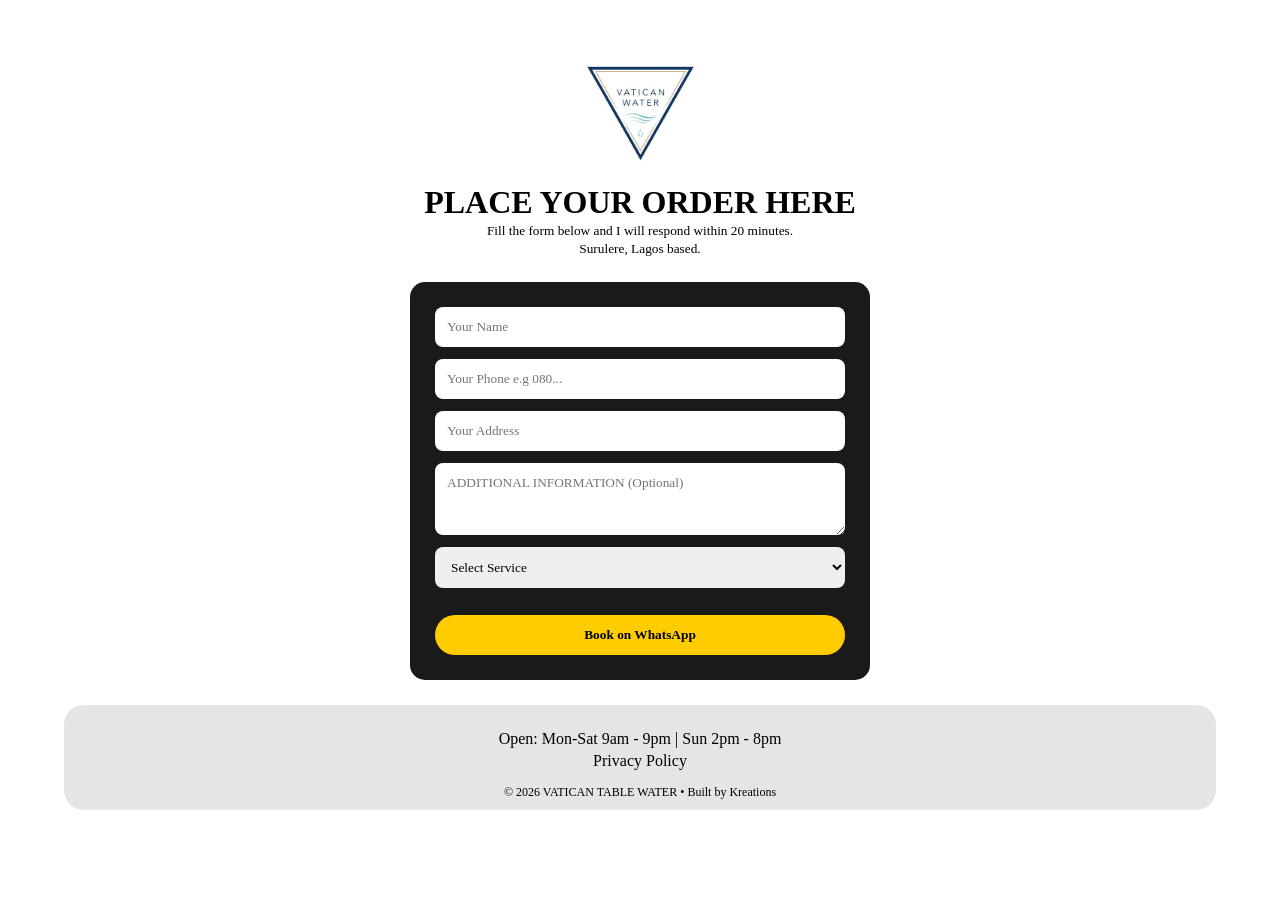
==== index.html @ 91129c27 "first push" ====
<!DOCTYPE html>
<html lang="en">
<head>
  <meta charset="UTF-8">
  <meta name="viewport" content="width=device-width, initial-scale=1.0">
  <title>Vatican Table Water - Place Order</title>
  <link rel="stylesheet" href="style.css">
</head>
<body>
    <header>
      <div class="head-flex">
        <div class="logo">
          <a href="index.html"><img src="images/v-400.jpg" alt="Vatican Table Water Logo" width="150" height="150"></a>
        </div>
      </div>
    </header>

    <main>
      <div class="form-container">
        <h1>PLACE YOUR ORDER HERE</h1>
        <p><small>Fill the form below and I will respond within 20 minutes. <br> Surulere, Lagos based.</small></p>
        
        <form id="orderForm" onsubmit="sendToWhatsApp(event)">
          <input type="text" id="name" placeholder="Your Name" required>
          <input type="tel" id="phone" placeholder="Your Phone e.g 080..." required>
          <input type="text" id="address" placeholder="Your Address" required>
          <textarea id="add-info" rows="3" placeholder="ADDITIONAL INFORMATION (Optional)"></textarea>
          <select id="service" required>
            <option value="">Select Service</option>
            <option value="Full Set(10 Bags) - ₦3,800">Full Set(10Bags) - ₦3,800</option>
            <option value="2 Sets(20 Bags) - ₦7,200">2 Sets(20 Bags) - ₦7,200</option>
            <option value="5 Sets(50 Bags) - ₦18,600">5 Sets(50 Bags) - ₦18,600</option>
            <option value="Deca Set(100 Bags) - ₦32000">Deca Set(100 Bags) - ₦32000</option>
          </select>
          <button class="btn" type="submit">Book on WhatsApp</button>
        </form>
        <p id="successMsg" style="display:none; margin-top:15px; color:green; font-weight:700;">THANK YOU FOR YOUR ORDER, I WILL GET IN TOUCH WITH YOU SHORTLY.</p>
      </div>
    </main>

    <footer>
      <p style="margin-top:15px">Open: Mon-Sat 9am - 9pm | Sun 2pm - 8pm</p>
      <p style="margin: 4px;">Privacy Policy</p>
      <p style="margin-top:15px;font-size:12px">© 2026 VATICAN TABLE WATER • Built by Kreations</p>
    </footer>

<script>
function sendToWhatsApp(e){
  e.preventDefault(); // stops page from reloading

  // CHANGE THIS TO YOUR NUMBER - use format 2348012345678 (no +)
  const myNumber = "2349156002887"; 

  const name = document.getElementById('name').value.trim();
  const phone = document.getElementById('phone').value.trim();
  const address = document.getElementById('address').value.trim();
  const info = document.getElementById('add-info').value.trim();
  const service = document.getElementById('service').value;

  if(!service){
    alert("Please select a service");
    return;
  }

  const message = `*NEW VATICAN WATER ORDER*%0A%0A*Name:* ${name}%0A*Phone:* ${phone}%0A*Address:* ${address}%0A*Order:* ${service}%0A*Extra Info:* ${info ? info : 'None'}`;

  // Show thank you message on page
  document.getElementById('successMsg').style.display = 'block';
  document.getElementById('orderForm').reset();

  // Small delay so user sees the thank you message before WhatsApp opens
  setTimeout(() => {
    const url = `https://wa.me/${myNumber}?text=${message}`;
    window.open(url, '_blank');
  }, 1000);
}
</script>
</body>
</html>
---- style.css ----
*{
  margin: 0;
  padding: 0;
  box-sizing: border-box;
  font-family: inherit;
}

:root{
  --BIG-PAD: 30px 5%;
}
body{
  padding: var(--BIG-PAD)
}
.head-flex{
  display: flex;
  justify-content: center;
  align-items: center;
}
.logo{
  max-width: 200px;
  height: auto;
}
.nav-links{
  display: flex;
}
.nav-links a{
  text-decoration: none;
}
.nav-links li{
  list-style: none;
  margin: 4px;
  padding: 3px;
  font-size: 20px;
  background: transparent;
  border-radius: 4px;
  text-shadow: 1px 0 1px black;
}
.nav-links li::after{
  content: '';
  width: 0%;
  height: 2px;
  background: #f44336;
  display: block;
  margin: auto;
  transition: 0.5s;
}
.nav-links li:hover::after{
  width: 100%;
}
.form-container, h1 p{
  text-align: center;
}
form{
  display:flex;
  flex-direction:column;
  gap:12px;
  max-width:460px;
  margin:25px auto;
  background:#1a1a1a;
  padding:25px;
  border-radius:15px;
}
input,select,textarea{
  padding:12px;
  border-radius:8px;
  border:none;
  outline:none;
}
.btn{
  background:#ffcc00;
  color:#000;padding:12px 28px;
  border:none;border-radius:30px;
  font-weight:700;cursor:pointer;
  text-decoration:none;display:inline-block;
  margin-top:15px;
}
footer{
  background:#0000001a;
  text-align:center;
  padding:10px;
  border-radius: 20px;
  color: #000;
}


@media(max-width:768px){
  .nav-links li{
    font-size: 12px;
  }
}
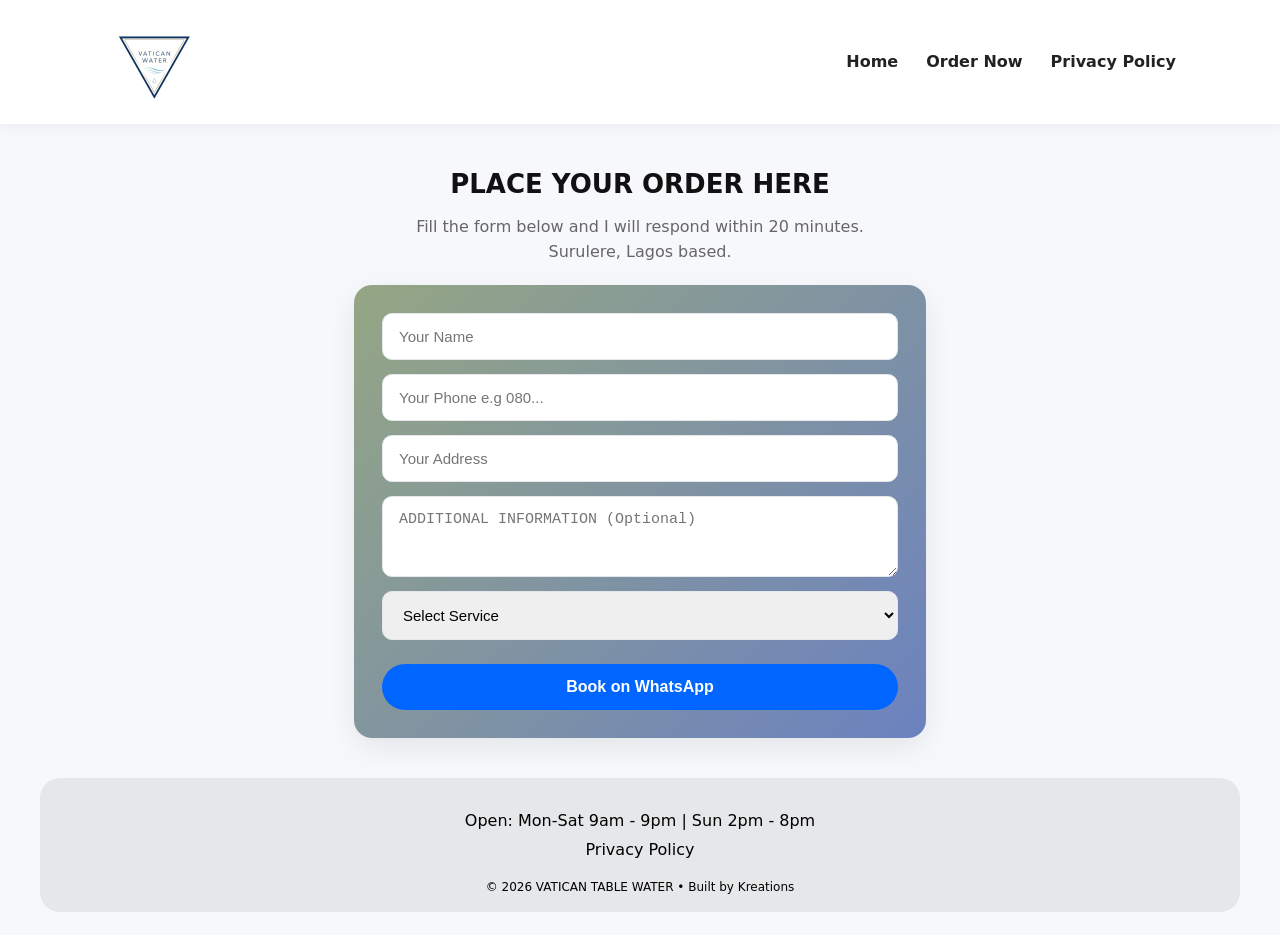
==== commit 6e9d8f8a: "updated html, css and js files and added menu for mobile" ====
--- a/index.html
+++ b/index.html
@@ -8,17 +8,25 @@
 </head>
 <body>
     <header>
-      <div class="head-flex">
-        <div class="logo">
-          <a href="index.html"><img src="images/v-400.jpg" alt="Vatican Table Water Logo" width="150" height="150"></a>
-        </div>
-      </div>
-    </header>
+  <nav>
+    <div class="logo">
+  <a href="index.html"><img src="images/v-400.jpg" alt="Vatican Table Water Logo"></a>
+</div>
+    <ul class="nav-links" id="navLinks">
+      <li><a href="index.html">Home</a></li>
+      <li><a href="#book">Order Now</a></li>
+      <li><a href="privacy.html">Privacy Policy</a></li>
+    </ul>
+    <div class="hamburger" id="hamburger">☰</div>
+  </nav>
+</header>
 
     <main>
       <div class="form-container">
-        <h1>PLACE YOUR ORDER HERE</h1>
-        <p><small>Fill the form below and I will respond within 20 minutes. <br> Surulere, Lagos based.</small></p>
+       <div class="" id="book">
+         <h1>PLACE YOUR ORDER HERE</h1>
+        <p>Fill the form below and I will respond within 20 minutes.<br> Surulere, Lagos based.</p>
+       </div>
         
         <form id="orderForm" onsubmit="sendToWhatsApp(event)">
           <input type="text" id="name" placeholder="Your Name" required>
@@ -27,7 +35,7 @@
           <textarea id="add-info" rows="3" placeholder="ADDITIONAL INFORMATION (Optional)"></textarea>
           <select id="service" required>
             <option value="">Select Service</option>
-            <option value="Full Set(10 Bags) - ₦3,800">Full Set(10Bags) - ₦3,800</option>
+            <option value="Full Set(10 Bags) - ₦3,800">1 Set(10Bags) - ₦3,800</option>
             <option value="2 Sets(20 Bags) - ₦7,200">2 Sets(20 Bags) - ₦7,200</option>
             <option value="5 Sets(50 Bags) - ₦18,600">5 Sets(50 Bags) - ₦18,600</option>
             <option value="Deca Set(100 Bags) - ₦32000">Deca Set(100 Bags) - ₦32000</option>
@@ -44,36 +52,6 @@
       <p style="margin-top:15px;font-size:12px">© 2026 VATICAN TABLE WATER • Built by Kreations</p>
     </footer>
 
-<script>
-function sendToWhatsApp(e){
-  e.preventDefault(); // stops page from reloading
-
-  // CHANGE THIS TO YOUR NUMBER - use format 2348012345678 (no +)
-  const myNumber = "2349156002887"; 
-
-  const name = document.getElementById('name').value.trim();
-  const phone = document.getElementById('phone').value.trim();
-  const address = document.getElementById('address').value.trim();
-  const info = document.getElementById('add-info').value.trim();
-  const service = document.getElementById('service').value;
-
-  if(!service){
-    alert("Please select a service");
-    return;
-  }
-
-  const message = `*NEW VATICAN WATER ORDER*%0A%0A*Name:* ${name}%0A*Phone:* ${phone}%0A*Address:* ${address}%0A*Order:* ${service}%0A*Extra Info:* ${info ? info : 'None'}`;
-
-  // Show thank you message on page
-  document.getElementById('successMsg').style.display = 'block';
-  document.getElementById('orderForm').reset();
-
-  // Small delay so user sees the thank you message before WhatsApp opens
-  setTimeout(() => {
-    const url = `https://wa.me/${myNumber}?text=${message}`;
-    window.open(url, '_blank');
-  }, 1000);
-}
-</script>
+<script src="js/main.js"></script>
 </body>
 </html>
--- a/style.css
+++ b/style.css
@@ -2,90 +2,173 @@
   margin: 0;
   padding: 0;
   box-sizing: border-box;
-  font-family: inherit;
+}
+body{
+  font-family: 'Segoe UI', system-ui, -apple-system, sans-serif;
+  background: #f7f8fb;
+  color: #111;
+  line-height: 1.6;
 }
 
-:root{
-  --BIG-PAD: 30px 5%;
+/* HEADER */
+header{
+  background:#fff;
+  box-shadow:0 2px 15px rgba(0,0,0,.06);
+  position:sticky;
+  top:0;
+  z-index:100;
 }
-body{
-  padding: var(--BIG-PAD)
+nav{
+  display:flex;
+  justify-content:space-between;
+  align-items:center;
+  max-width:1200px;
+  margin:0 auto;
+  padding:12px 5%;
 }
-.head-flex{
-  display: flex;
-  justify-content: center;
-  align-items: center;
-}
-.logo{
-  max-width: 200px;
-  height: auto;
+.logo img{
+  width:100px;
+  height:100px;
+  object-fit:cover;
+  border-radius:50%;
+  display:block;
 }
 .nav-links{
-  display: flex;
+  display:flex;
+  gap:28px; 
+  list-style:none;
+  align-items:center;
 }
 .nav-links a{
-  text-decoration: none;
+  text-decoration:none;
+  font-size:16px;
+  color:#222;
+  font-weight:600;
+  position:relative;
+  padding-bottom:3px;
 }
-.nav-links li{
-  list-style: none;
-  margin: 4px;
-  padding: 3px;
-  font-size: 20px;
-  background: transparent;
-  border-radius: 4px;
-  text-shadow: 1px 0 1px black;
+.nav-links a::after{
+  content:'';
+  position:absolute;
+  left:0;
+  bottom:0;
+  width:0;
+  height:2px;
+  background:#0066ff;
+  transition:0.3s;
 }
-.nav-links li::after{
-  content: '';
-  width: 0%;
-  height: 2px;
-  background: #f44336;
-  display: block;
-  margin: auto;
-  transition: 0.5s;
+.nav-links a:hover::after{
+  width:100%;
 }
-.nav-links li:hover::after{
-  width: 100%;
+.hamburger{
+  display:none;
+  font-size:30px;
+  cursor:pointer;
+  line-height:1;
+  user-select:none;
 }
-.form-container, h1 p{
-  text-align: center;
+
+/* FORM AREA */
+.form-container{
+  max-width:700px;
+  margin:40px auto;
+  text-align:center;
+  padding:0 5%;
+}
+#book h1{
+  font-size:26px;
+  margin-bottom:8px;
+}
+#book p{
+  color:#666;
+  margin-bottom:20px;
 }
 form{
   display:flex;
   flex-direction:column;
-  gap:12px;
-  max-width:460px;
-  margin:25px auto;
-  background:#1a1a1a;
-  padding:25px;
-  border-radius:15px;
+  gap:14px;
+  /* background:#fff; */
+  background:linear-gradient(135deg, #83976ed8, #3e5bacc0);
+  padding:28px;
+  border-radius:18px;
+  box-shadow:0 10px 30px rgba(0,0,0,.08);
+  text-align:left;
 }
 input,select,textarea{
-  padding:12px;
-  border-radius:8px;
-  border:none;
+  padding:14px 16px;
+  border-radius:10px;
+  border:1.5px solid #e5e7eb;
   outline:none;
+  font-size:15px;
+  width:100%;
+  transition:.2s;
+}
+input:focus,select:focus,textarea:focus{
+  border-color:#0066ff;
 }
 .btn{
-  background:#ffcc00;
-  color:#000;padding:12px 28px;
-  border:none;border-radius:30px;
-  font-weight:700;cursor:pointer;
-  text-decoration:none;display:inline-block;
-  margin-top:15px;
+  background:#0066ff;
+  color:#fff;
+  padding:14px;
+  border:none;
+  border-radius:30px;
+  font-weight:700;
+  font-size:16px;
+  cursor:pointer;
+  margin-top:10px;
+  transition:.2s;
+}
+.btn:hover{
+  background:#004ecc;
+  transform:translateY(-1px);
 }
 footer{
-  background:#0000001a;
+  background:#11111113;
   text-align:center;
-  padding:10px;
-  border-radius: 20px;
-  color: #000;
+  padding:15px 5%;
+  border-radius:20px;
+  color:#000;
+  max-width:1200px;
+  margin:20px auto 20px;
 }
 
-
+/* MOBILE */
 @media(max-width:768px){
-  .nav-links li{
-    font-size: 12px;
+  nav{
+    padding:10px 5%;
   }
-}
-
+  .nav-links{
+    position:fixed;
+    top:0;
+    right:-100%;
+    flex-direction:column;
+    background:#111;
+    width:270px;
+    height:100vh;
+    padding:90px 30px 30px;
+    gap:22px;
+    align-items:flex-start;
+    transition:right 0.35s cubic-bezier(.77,0,.175,1);
+    box-shadow:-10px 0 30px rgba(0,0,0,.3);
+  }
+  .nav-links a{
+    color:#fff;
+    font-size:18px;
+  }
+  .nav-links a::after{
+    display:none;
+  }
+  .nav-links.active{
+    right:0;
+  }
+  .hamburger{
+    display:block;
+    z-index:101;
+  }
+  #book h1{
+    font-size:22px;
+  }
+  footer{
+     box-shadow:0 10px 30px rgba(0,0,0,.08);
+  }
+}
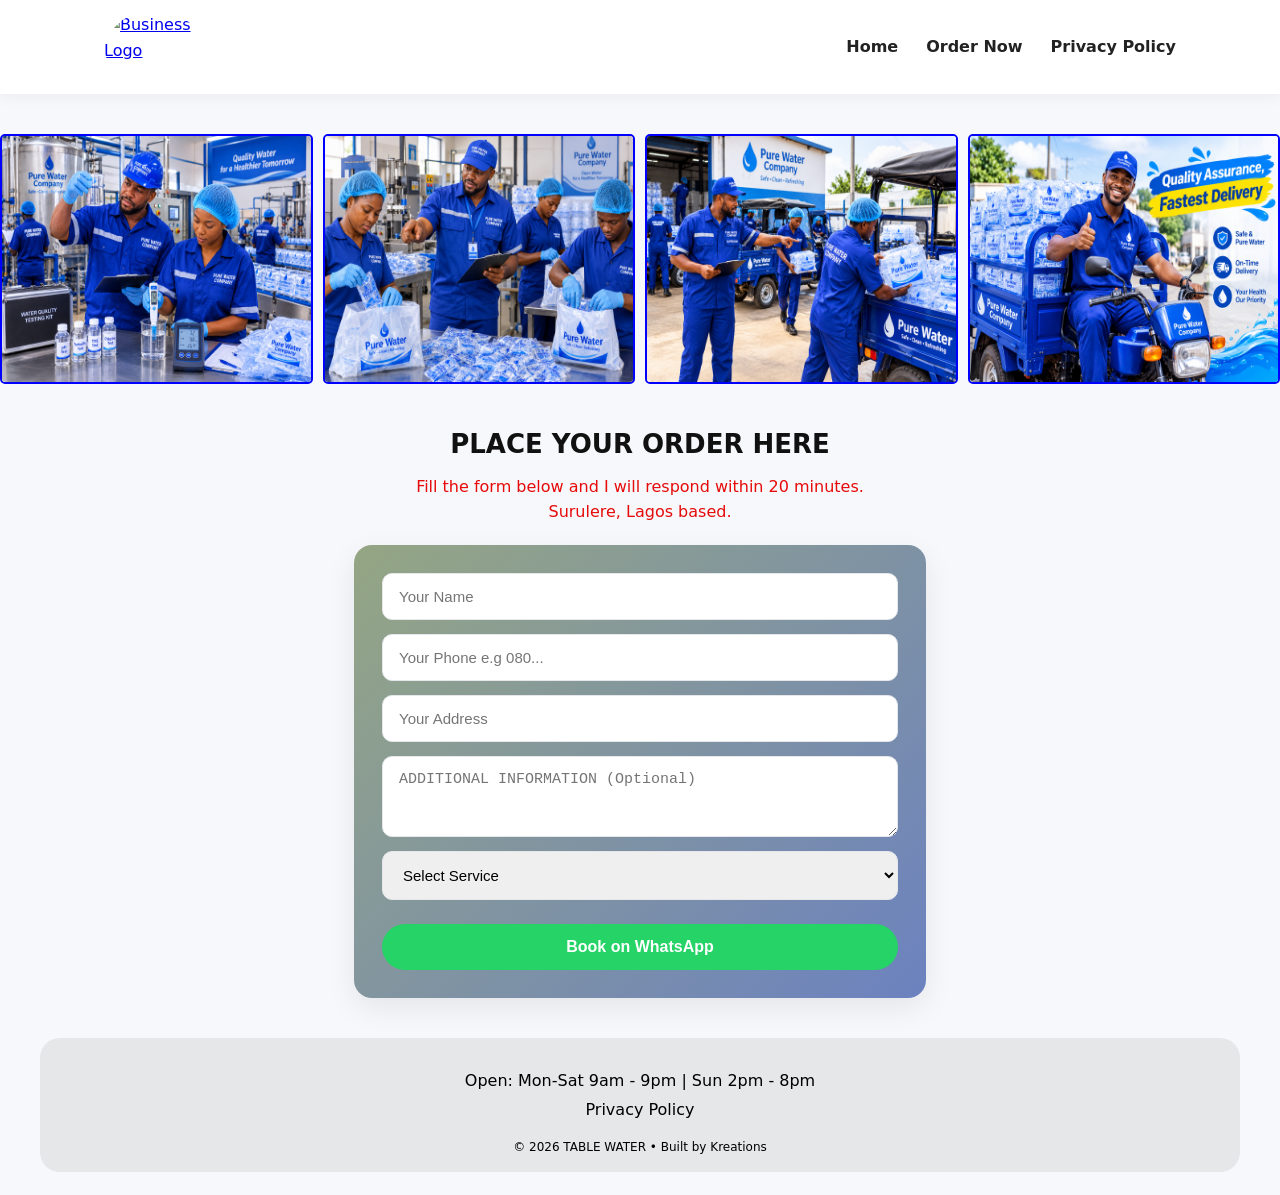
==== commit 89da089b: "added images and edited some text" ====
--- a/index.html
+++ b/index.html
@@ -10,7 +10,7 @@
     <header>
   <nav>
     <div class="logo">
-  <a href="index.html"><img src="images/v-400.jpg" alt="Vatican Table Water Logo"></a>
+  <a href="index.html"><img src="" alt="Business Logo"></a>
 </div>
     <ul class="nav-links" id="navLinks">
       <li><a href="index.html">Home</a></li>
@@ -20,6 +20,14 @@
     <div class="hamburger" id="hamburger">☰</div>
   </nav>
 </header>
+
+
+  <div class="gallery-grid">
+    <div><img src="images/img1.png" alt="" width="220" height="250"></div>
+    <div><img src="images/img4.png" alt="" width="220" height="250"></div>
+    <div><img src="images/img2.png" alt="" width="220" height="250"></div>
+    <div><img src="images/img3.png" alt="" width="220" height="250"></div>
+  </div>
 
     <main>
       <div class="form-container">
@@ -42,14 +50,14 @@
           </select>
           <button class="btn" type="submit">Book on WhatsApp</button>
         </form>
-        <p id="successMsg" style="display:none; margin-top:15px; color:green; font-weight:700;">THANK YOU FOR YOUR ORDER, I WILL GET IN TOUCH WITH YOU SHORTLY.</p>
+        <p id="successMsg" style="display:none; margin-top:15px; color:green; font-weight:700;">THANK YOU FOR YOUR ORDER, WE'LL GET IN TOUCH WITH YOU SHORTLY.</p>
       </div>
     </main>
 
     <footer>
       <p style="margin-top:15px">Open: Mon-Sat 9am - 9pm | Sun 2pm - 8pm</p>
       <p style="margin: 4px;">Privacy Policy</p>
-      <p style="margin-top:15px;font-size:12px">© 2026 VATICAN TABLE WATER • Built by Kreations</p>
+      <p style="margin-top:15px;font-size:12px">© 2026 TABLE WATER • Built by Kreations</p>
     </footer>
 
 <script src="js/main.js"></script>
--- a/style.css
+++ b/style.css
@@ -28,7 +28,7 @@
 }
 .logo img{
   width:100px;
-  height:100px;
+  height:70px;
   object-fit:cover;
   border-radius:50%;
   display:block;
@@ -68,6 +68,20 @@
   user-select:none;
 }
 
+.gallery-grid{
+  display: grid;
+  grid-template-columns: repeat(4,1fr);
+  gap: 10px;
+  margin-top: 40px;
+}
+
+.gallery-grid img{
+  display: block;
+  width: 100%;
+  border: 2px solid blue;
+  border-radius: 5px;
+}
+
 /* FORM AREA */
 .form-container{
   max-width:700px;
@@ -80,7 +94,7 @@
   margin-bottom:8px;
 }
 #book p{
-  color:#666;
+  color:#e60a0a;
   margin-bottom:20px;
 }
 form{
@@ -107,7 +121,7 @@
   border-color:#0066ff;
 }
 .btn{
-  background:#0066ff;
+  background:#25D366;
   color:#fff;
   padding:14px;
   border:none;
@@ -142,7 +156,7 @@
     top:0;
     right:-100%;
     flex-direction:column;
-    background:#111;
+    background: rgb(50, 122, 151);
     width:270px;
     height:100vh;
     padding:90px 30px 30px;
@@ -165,6 +179,18 @@
     display:block;
     z-index:101;
   }
+  .gallery-grid{
+    display: grid;
+    grid-template-columns: repeat(2,1fr);
+    gap: 5px;
+    padding: 10px;
+  }
+  .gallery-grid img{
+    display: block;
+    width: 100%;
+    height: auto;
+    object-fit: fill;
+  }
   #book h1{
     font-size:22px;
   }
